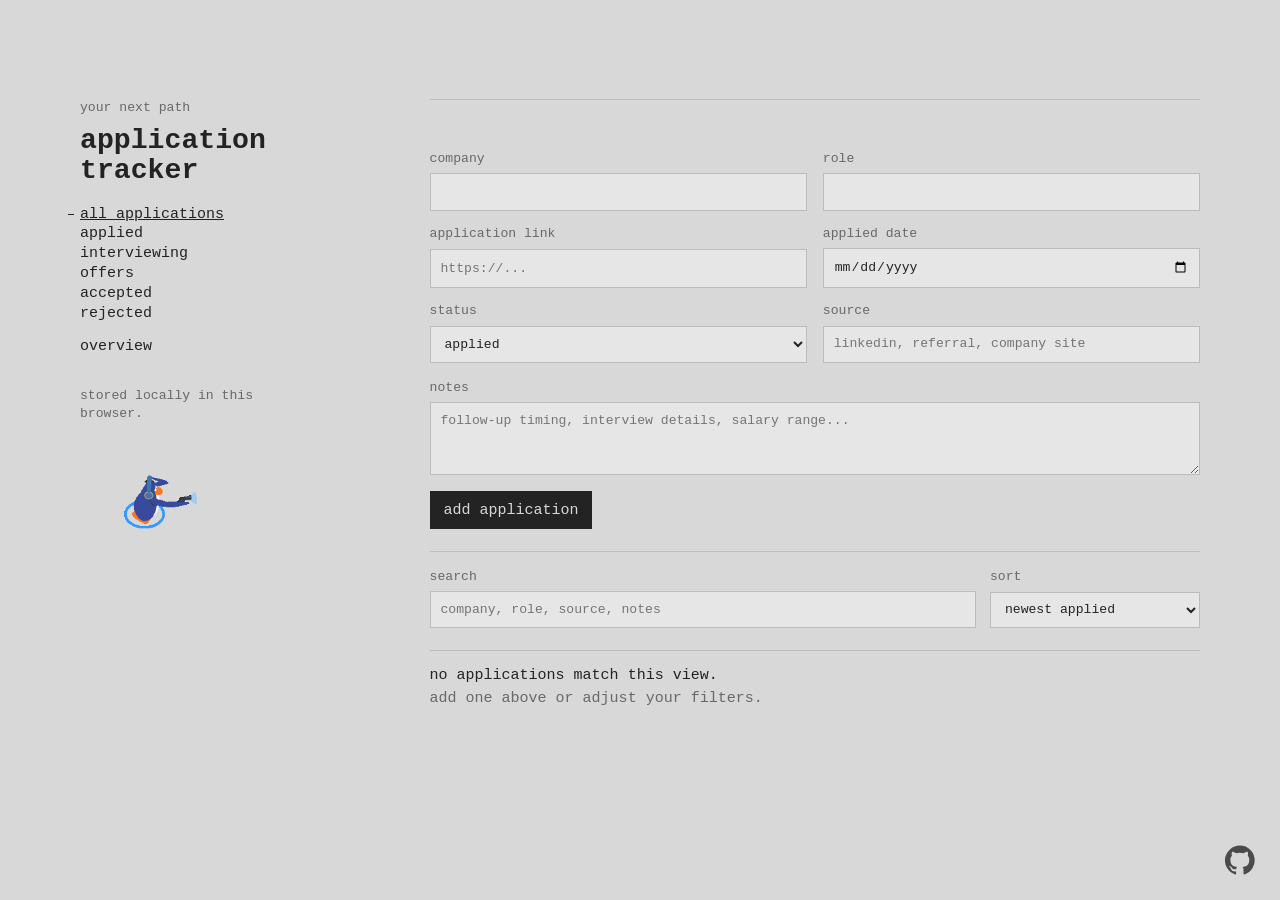
==== index.html @ 87047019 "feat: add GitHub link with icon to index and overview pages; style adjustments for visibility" ====
<!DOCTYPE html>
<html lang="en">
  <head>
    <meta charset="UTF-8" />
    <meta name="viewport" content="width=device-width, initial-scale=1.0" />
    <title>job application tracker</title>
    <link rel="stylesheet" href="./styles.css" />
  </head>
  <body>
    <main class="shell">
      <aside class="rail" aria-label="Tracker navigation">
        <p class="eyebrow">Your next path</p>
        <h1>Application Tracker</h1>

        <nav class="nav-list" aria-label="Status filters">
          <button class="nav-link is-active" type="button" data-filter="All">all applications</button>
          <button class="nav-link" type="button" data-filter="Applied">applied</button>
          <button class="nav-link" type="button" data-filter="Interviewing">interviewing</button>
          <button class="nav-link" type="button" data-filter="Offer">offers</button>
          <button class="nav-link" type="button" data-filter="Accepted">accepted</button>
          <button class="nav-link" type="button" data-filter="Rejected">rejected</button>
          <a class="nav-link overview-link" href="./overview.html">overview</a>
        </nav>

        <p class="microcopy">Stored locally in this browser.</p>

        <div class="mascot" aria-label="Tracker mascot">
          <img src="./assets/mascot.gif" alt="Tracker mascot" />
        </div>
      </aside>

      <section class="workspace" aria-label="Job application workspace">
        <form id="job-form" class="tracker-form">
          <input id="application-id" name="id" type="hidden" />
          <p id="form-error" class="form-error" role="alert" aria-live="polite"></p>

          <div class="form-grid">
            <label for="company">
              company
              <input id="company" name="company" type="text" autocomplete="organization" required />
            </label>

            <label for="role">
              role
              <input id="role" name="role" type="text" autocomplete="off" required />
            </label>

            <label for="applicationLink">
              application link
              <input id="applicationLink" name="applicationLink" type="url" placeholder="https://..." />
            </label>

            <label for="appliedDate">
              applied date
              <input id="appliedDate" name="appliedDate" type="date" required />
            </label>

            <label for="status">
              status
              <select id="status" name="status">
                <option value="Applied">Applied</option>
                <option value="Interviewing">Interviewing</option>
                <option value="Offer">Offer</option>
                <option value="Accepted">Accepted</option>
                <option value="Rejected">Rejected</option>
              </select>
            </label>

            <label id="interview-round-field" for="interviewRound" hidden>
              <span id="interview-round-label">interview round</span>
              <input id="interviewRound" name="interviewRound" type="number" min="1" step="1" placeholder="1" />
            </label>

            <label for="source">
              source
              <input id="source" name="source" type="text" placeholder="LinkedIn, referral, company site" />
            </label>
          </div>

          <label for="notes">
            notes
            <textarea id="notes" name="notes" rows="3" placeholder="Follow-up timing, interview details, salary range..."></textarea>
          </label>

          <div class="form-actions">
            <button id="submit-button" type="submit">add application</button>
            <button id="cancel-edit" class="text-button" type="button" hidden>cancel edit</button>
          </div>
        </form>

        <section class="list-tools" aria-label="Application tools">
          <label class="search-label" for="search">
            search
            <input id="search" type="search" placeholder="company, role, source, notes" />
          </label>
          <label class="sort-label" for="sort">
            sort
            <select id="sort">
              <option value="newest">Newest applied</option>
              <option value="oldest">Oldest applied</option>
              <option value="company">Company A-Z</option>
              <option value="status">Status</option>
            </select>
          </label>
        </section>

        <section id="job-list" class="job-list" aria-live="polite"></section>
      </section>
    </main>

    <a class="github-link" href="https://github.com/tylernsocial" target="_blank" rel="noreferrer" aria-label="Visit Tyler's GitHub profile">
      <svg viewBox="0 0 24 24" aria-hidden="true" focusable="false">
        <path d="M12 .5a12 12 0 0 0-3.8 23.39c.6.11.82-.26.82-.58v-2.03c-3.34.73-4.04-1.61-4.04-1.61-.55-1.39-1.34-1.76-1.34-1.76-1.09-.75.08-.73.08-.73 1.21.08 1.85 1.24 1.85 1.24 1.07 1.84 2.82 1.31 3.51 1 .11-.78.42-1.31.76-1.61-2.66-.3-5.46-1.33-5.46-5.93 0-1.31.47-2.38 1.24-3.22-.12-.3-.54-1.52.12-3.18 0 0 1.01-.32 3.3 1.23a11.46 11.46 0 0 1 6 0c2.29-1.55 3.29-1.23 3.29-1.23.66 1.66.24 2.88.12 3.18.77.84 1.24 1.91 1.24 3.22 0 4.61-2.8 5.63-5.48 5.92.43.37.82 1.1.82 2.22v3.29c0 .32.22.7.83.58A12 12 0 0 0 12 .5Z" />
      </svg>
    </a>

    <script src="./script.js"></script>
  </body>
</html>
---- styles.css ----
:root {
  --paper: #d8d8d8;
  --ink: #232323;
  --muted: #686868;
  --line: #bcbcbc;
  --field: #e6e6e6;
  --applied: #476a92;
  --interviewing: #9a6a22;
  --offer: #b8682d;
  --accepted: #2f7354;
  --rejected: #9a3d3d;
}

* {
  box-sizing: border-box;
}

[hidden] {
  display: none !important;
}

body {
  margin: 0;
  min-height: 100vh;
  background: var(--paper);
  color: var(--ink);
  font-family: "Courier New", Courier, monospace;
  font-size: 15px;
  letter-spacing: 0;
  text-transform: lowercase;
}

button,
input,
select,
textarea {
  font: inherit;
  text-transform: lowercase;
}

button {
  color: inherit;
}

.shell {
  display: grid;
  grid-template-columns: minmax(180px, 260px) minmax(0, 1fr);
  gap: clamp(2rem, 7vw, 8rem);
  width: min(1120px, calc(100% - 40px));
  margin: 0 auto;
  padding: clamp(4rem, 11vh, 8rem) 0 4rem;
}

.rail {
  position: sticky;
  top: 4rem;
  align-self: start;
}

.eyebrow,
.microcopy,
dt,
label,
.funnel-stage-label {
  color: var(--muted);
  font-size: 0.82rem;
  line-height: 1.35;
}

.eyebrow {
  margin: 0 0 0.55rem;
}

h1 {
  width: min-content;
  margin: 0 0 1.2rem;
  font-size: clamp(1.5rem, 2.2vw, 2.05rem);
  font-weight: 600;
  line-height: 1.08;
}

.nav-list {
  display: grid;
  justify-items: start;
  gap: 0.18rem;
  margin-bottom: 2rem;
}

.nav-link,
.text-button {
  appearance: none;
  border: 0;
  background: transparent;
  padding: 0;
  text-align: left;
  cursor: pointer;
}

.nav-link {
  position: relative;
  color: var(--ink);
  text-decoration: none;
}

.overview-link {
  margin-top: 0.85rem;
}

.nav-link::before {
  content: "";
  position: absolute;
  left: -0.75rem;
  top: 50%;
  width: 0.35rem;
  height: 1px;
  background: transparent;
}

.nav-link:hover,
.nav-link.is-active,
.text-button:hover,
a:hover {
  text-decoration: underline;
}

.nav-link.is-active::before {
  background: var(--ink);
}

.text-button.danger {
  color: var(--rejected);
}

.microcopy {
  max-width: 13rem;
  margin: 1.2rem 0 0;
}

.mascot {
  width: min(8rem, 52vw);
  margin-top: 2rem;
}

.mascot img {
  display: block;
  width: 100%;
  height: auto;
}

.workspace {
  min-width: 0;
  display: grid;
  gap: 1.35rem;
}

.application-funnel {
  min-width: 0;
  border-top: 1px solid var(--line);
  border-bottom: 1px solid var(--line);
}

.funnel-scroll {
  width: 100%;
  max-width: 100%;
  min-width: 0;
}

.funnel-timeline {
  --step-size: min(var(--desktop-step, 64px), 8vw);
  padding: 2.5rem clamp(0.25rem, 2vw, 1.25rem) 1.75rem;
}

.funnel-stage {
  position: relative;
  width: calc(100% - (var(--step-index) * var(--step-size)));
  min-width: 0;
  min-height: 86px;
  margin-left: calc(var(--step-index) * var(--step-size));
  color: var(--applied);
  text-align: left;
}

.funnel-stage:not(:last-child)::after {
  content: "";
  position: absolute;
  z-index: 0;
  top: 50px;
  left: 8px;
  width: var(--step-size);
  height: 86px;
  border-bottom: 1px solid currentColor;
  border-left: 1px solid currentColor;
  opacity: 0.72;
}

.funnel-stage-index,
.funnel-stage-label,
.funnel-stage-value {
  display: block;
}

.funnel-stage-index {
  margin: 0 0 0.35rem 2rem;
  color: #969696;
  font-size: 0.75rem;
}

.funnel-stage-label {
  margin: 0 7rem 0 2rem;
  color: var(--muted);
  line-height: 1.25;
}

.funnel-stage-value {
  margin: 0.4rem 0 0 2rem;
  font-size: 1.35rem;
  font-weight: 400;
  line-height: 1;
}

.funnel-node {
  position: absolute;
  z-index: 1;
  display: block;
  width: 18px;
  height: 18px;
  top: 41px;
  left: 0;
  border: 1px solid currentColor;
  border-radius: 50%;
  background: var(--paper);
}

.funnel-rejected-branch {
  position: absolute;
  top: 34px;
  right: 0;
  width: 84px;
  color: #c65d5d;
  font-size: 0.75rem;
  text-align: left;
}

.funnel-rejected-branch::before {
  content: "";
  position: absolute;
  top: 16px;
  right: calc(100% + 7px);
  width: clamp(30px, 7vw, 68px);
  height: 1px;
  border-top: 1px solid currentColor;
}

.funnel-rejected-branch::after {
  content: "";
  position: absolute;
  top: 13px;
  left: -7px;
  border: 4px solid transparent;
  border-left-color: currentColor;
}

.funnel-rejected-branch span,
.funnel-rejected-branch strong {
  display: block;
  font-weight: 400;
}

.funnel-rejected-branch span {
  padding-top: 0.25rem;
  border-top: 1px solid currentColor;
  color: var(--muted);
}

.funnel-rejected-branch strong {
  margin-top: 0.3rem;
  font-size: 1rem;
}

.overview-header {
  padding-bottom: 0.4rem;
}

.overview-header h2 {
  margin: 0;
  font-size: clamp(1.25rem, 2vw, 1.65rem);
  font-weight: 600;
}

.overview-header p {
  max-width: 42rem;
  margin: 0.45rem 0 0;
  color: var(--muted);
  font-size: 0.82rem;
  line-height: 1.45;
}

.tracker-form,
.list-tools,
.job-item,
.empty-state {
  border-top: 1px solid var(--line);
}

.tracker-form {
  display: grid;
  gap: 1rem;
  padding-top: 1.1rem;
}

.form-error {
  min-height: 1rem;
  margin: 0;
  color: var(--rejected);
  font-size: 0.85rem;
}

.form-grid {
  display: grid;
  grid-template-columns: repeat(2, minmax(0, 1fr));
  gap: 0.9rem 1rem;
}

label {
  display: grid;
  gap: 0.35rem;
}

input,
select,
textarea {
  width: 100%;
  min-width: 0;
  border: 1px solid var(--line);
  border-radius: 0;
  background: var(--field);
  color: var(--ink);
  padding: 0.56rem 0.62rem;
  outline: none;
}

textarea {
  resize: vertical;
}

input:focus,
select:focus,
textarea:focus {
  border-color: var(--ink);
  box-shadow: inset 0 -1px 0 var(--ink);
}

button[type="submit"] {
  width: max-content;
  border: 1px solid var(--ink);
  border-radius: 0;
  background: var(--ink);
  color: var(--paper);
  padding: 0.58rem 0.8rem;
  cursor: pointer;
}

button[type="submit"]:hover {
  background: transparent;
  color: var(--ink);
}

.form-actions,
.list-tools,
.row-actions {
  display: flex;
  flex-wrap: wrap;
  align-items: end;
  gap: 0.85rem;
}

.list-tools {
  justify-content: space-between;
  padding-top: 1rem;
}

.search-label {
  flex: 1 1 280px;
}

.sort-label {
  flex: 0 1 210px;
}

.job-list {
  display: grid;
  gap: 0.95rem;
}

.job-item {
  position: relative;
  display: grid;
  gap: 1rem;
  padding: 1rem 0 1.1rem 1rem;
}

.job-item::before {
  content: "";
  position: absolute;
  left: 0;
  top: 1rem;
  bottom: 1.1rem;
  width: 3px;
  background: var(--applied);
}

.job-item.status-interviewing::before {
  background: var(--interviewing);
}

.job-item.status-offer::before {
  background: var(--offer);
}

.job-item.status-accepted::before {
  background: var(--accepted);
}

.job-item.status-rejected::before {
  background: var(--rejected);
}

.job-main {
  display: flex;
  justify-content: space-between;
  gap: 1rem;
}

.company {
  margin: 0 0 0.25rem;
  color: var(--muted);
}

.job-item h2 {
  margin: 0;
  font-size: 1.2rem;
  line-height: 1.2;
}

.status-pill {
  align-self: start;
  border: 1px solid currentColor;
  padding: 0.24rem 0.42rem;
  font-size: 0.78rem;
  white-space: nowrap;
}

.status-pill.status-applied {
  color: var(--applied);
}

.status-pill.status-interviewing {
  color: var(--interviewing);
}

.status-pill.status-offer {
  color: var(--offer);
}

.status-pill.status-accepted {
  color: var(--accepted);
}

.status-pill.status-rejected {
  color: var(--rejected);
}

.job-details {
  display: grid;
  grid-template-columns: repeat(5, minmax(0, 1fr));
  gap: 0.75rem;
  margin: 0;
}

.job-details div,
.row-actions label {
  min-width: 0;
}

dt,
dd {
  margin: 0;
}

dd,
.notes {
  overflow-wrap: anywhere;
  line-height: 1.4;
}

a {
  color: inherit;
  text-underline-offset: 0.18rem;
}

.github-link {
  position: fixed;
  right: 1.25rem;
  bottom: 1.25rem;
  z-index: 10;
  display: grid;
  place-items: center;
  width: 2.5rem;
  height: 2.5rem;
  color: var(--ink);
  opacity: 0.78;
  transition: opacity 160ms ease, transform 160ms ease;
}

.github-link:hover,
.github-link:focus-visible {
  opacity: 1;
  transform: translateY(-2px);
}

.github-link svg {
  display: block;
  width: 1.85rem;
  height: 1.85rem;
  fill: currentColor;
}

.notes {
  max-width: 58rem;
  margin: 0;
  color: #3d3d3d;
}

.row-actions select {
  min-width: 170px;
}

.empty-state {
  padding-top: 1rem;
}

.empty-state p,
.empty-state span {
  margin: 0;
}

.empty-state span {
  display: block;
  margin-top: 0.35rem;
  color: var(--muted);
}

@media (max-width: 860px) {
  .shell {
    grid-template-columns: 1fr;
    gap: 2rem;
    padding-top: 2.4rem;
  }

  .rail {
    position: static;
    display: grid;
    grid-template-columns: 1fr auto;
    column-gap: 1rem;
    align-items: start;
  }

  h1 {
    width: auto;
    max-width: 16rem;
  }

  .nav-list {
    grid-template-columns: repeat(2, max-content);
    column-gap: 1.25rem;
  }

  .mascot {
    grid-column: 2;
    grid-row: 1 / span 4;
    width: clamp(5rem, 20vw, 7rem);
    margin-top: 0;
  }

  .form-grid,
  .job-details {
    grid-template-columns: repeat(2, minmax(0, 1fr));
  }
}

@media (max-width: 560px) {
  body {
    font-size: 14px;
  }

  .shell {
    width: min(100% - 28px, 1120px);
  }

  .rail {
    grid-template-columns: 1fr;
  }

  .nav-list,
  .form-grid,
  .job-details,
  .job-main {
    grid-template-columns: 1fr;
  }

  .mascot {
    grid-column: auto;
    grid-row: auto;
    width: 5.5rem;
    margin-top: 0.75rem;
  }

  .job-main {
    display: grid;
  }

  .status-pill {
    justify-self: start;
  }

  .funnel-timeline {
    --step-size: var(--mobile-step, 22px);
  }

  .github-link {
    right: 0.85rem;
    bottom: 0.85rem;
  }

}
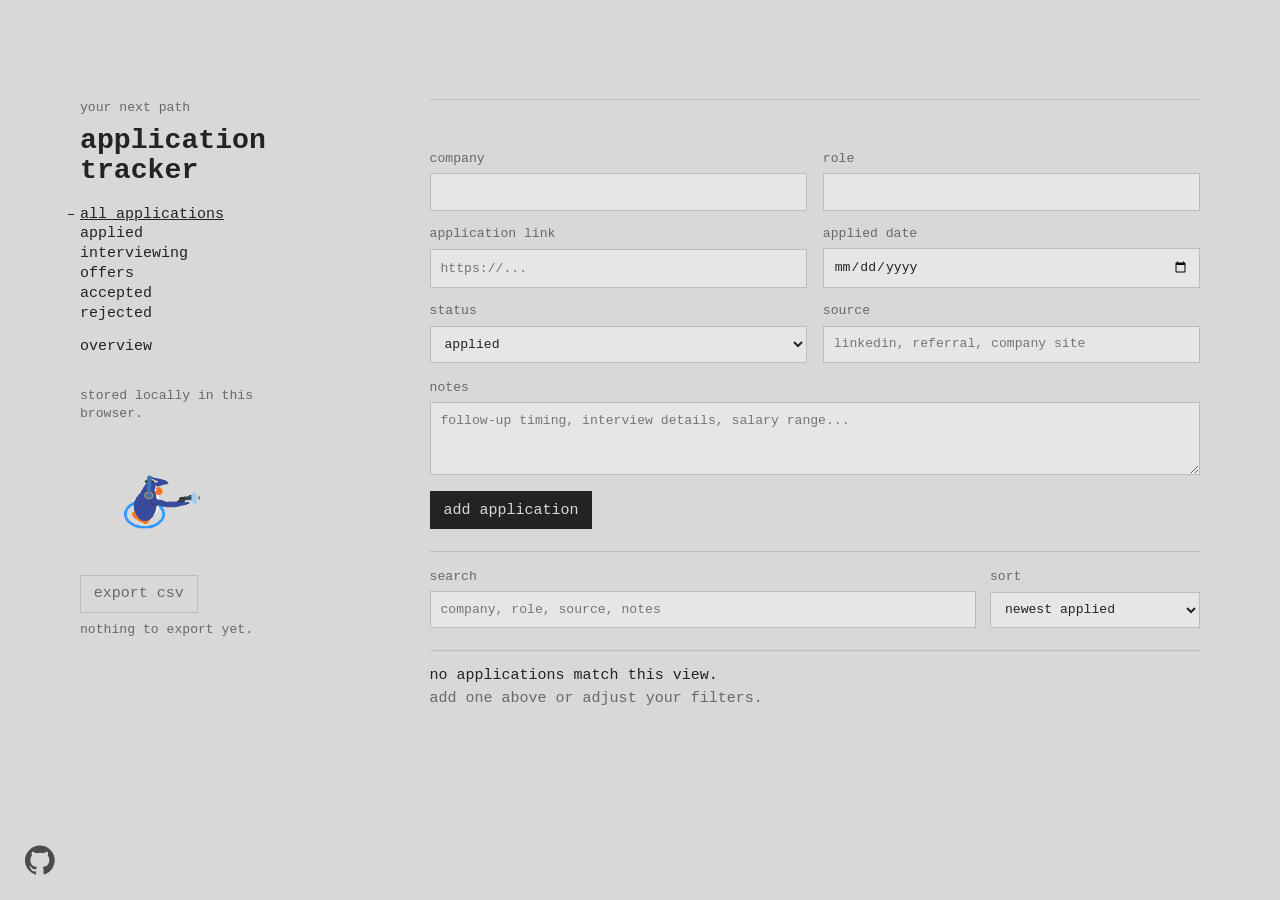
==== commit 8a6847e2: "feat: add export functionality for job applications to CSV with UI updates" ====
--- a/index.html
+++ b/index.html
@@ -26,6 +26,11 @@
 
         <div class="mascot" aria-label="Tracker mascot">
           <img src="./assets/mascot.gif" alt="Tracker mascot" />
+        </div>
+
+        <div class="export-panel">
+          <button id="export-csv" class="primary-button" type="button">export csv</button>
+          <p id="export-message" class="export-message" aria-live="polite"></p>
         </div>
       </aside>
 
@@ -83,7 +88,7 @@
           </label>
 
           <div class="form-actions">
-            <button id="submit-button" type="submit">add application</button>
+            <button id="submit-button" class="primary-button" type="submit">add application</button>
             <button id="cancel-edit" class="text-button" type="button" hidden>cancel edit</button>
           </div>
         </form>
--- a/styles.css
+++ b/styles.css
@@ -147,6 +147,21 @@
   height: auto;
 }
 
+.export-panel {
+  display: grid;
+  justify-items: start;
+  gap: 0.55rem;
+  margin-top: 1rem;
+}
+
+.export-message {
+  min-height: 1rem;
+  margin: 0;
+  color: var(--muted);
+  font-size: 0.82rem;
+  line-height: 1.35;
+}
+
 .workspace {
   min-width: 0;
   display: grid;
@@ -350,6 +365,7 @@
   box-shadow: inset 0 -1px 0 var(--ink);
 }
 
+.primary-button,
 button[type="submit"] {
   width: max-content;
   border: 1px solid var(--ink);
@@ -360,9 +376,18 @@
   cursor: pointer;
 }
 
-button[type="submit"]:hover {
+.primary-button:hover:not(:disabled),
+button[type="submit"]:hover:not(:disabled) {
   background: transparent;
   color: var(--ink);
+}
+
+.primary-button:disabled,
+button[type="submit"]:disabled {
+  border-color: var(--line);
+  background: transparent;
+  color: var(--muted);
+  cursor: not-allowed;
 }
 
 .form-actions,
@@ -500,7 +525,7 @@
 
 .github-link {
   position: fixed;
-  right: 1.25rem;
+  left: 1.25rem;
   bottom: 1.25rem;
   z-index: 10;
   display: grid;
@@ -628,7 +653,7 @@
   }
 
   .github-link {
-    right: 0.85rem;
+    left: 0.85rem;
     bottom: 0.85rem;
   }
 
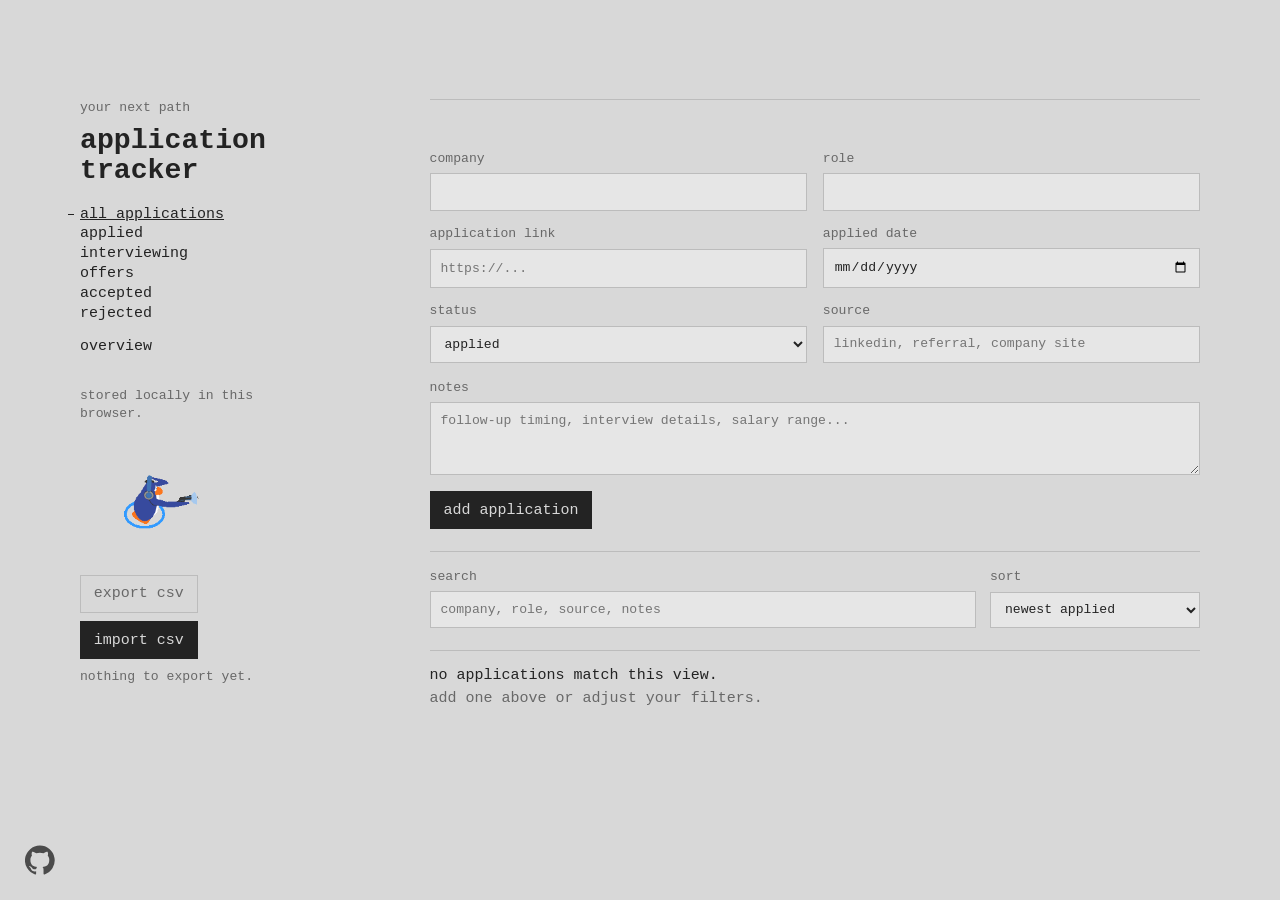
==== commit 92a22f5d: "feat: add import functionality for CSV files with UI updates and styling" ====
--- a/index.html
+++ b/index.html
@@ -30,6 +30,8 @@
 
         <div class="export-panel">
           <button id="export-csv" class="primary-button" type="button">export csv</button>
+          <button id="import-csv" class="primary-button secondary-button" type="button">import csv</button>
+          <input id="import-csv-file" type="file" accept=".csv,text/csv" hidden />
           <p id="export-message" class="export-message" aria-live="polite"></p>
         </div>
       </aside>
--- a/styles.css
+++ b/styles.css
@@ -154,6 +154,16 @@
   margin-top: 1rem;
 }
 
+.secondary-button {
+  background: transparent;
+  color: var(--ink);
+}
+
+.secondary-button:hover:not(:disabled) {
+  background: var(--ink);
+  color: var(--paper);
+}
+
 .export-message {
   min-height: 1rem;
   margin: 0;
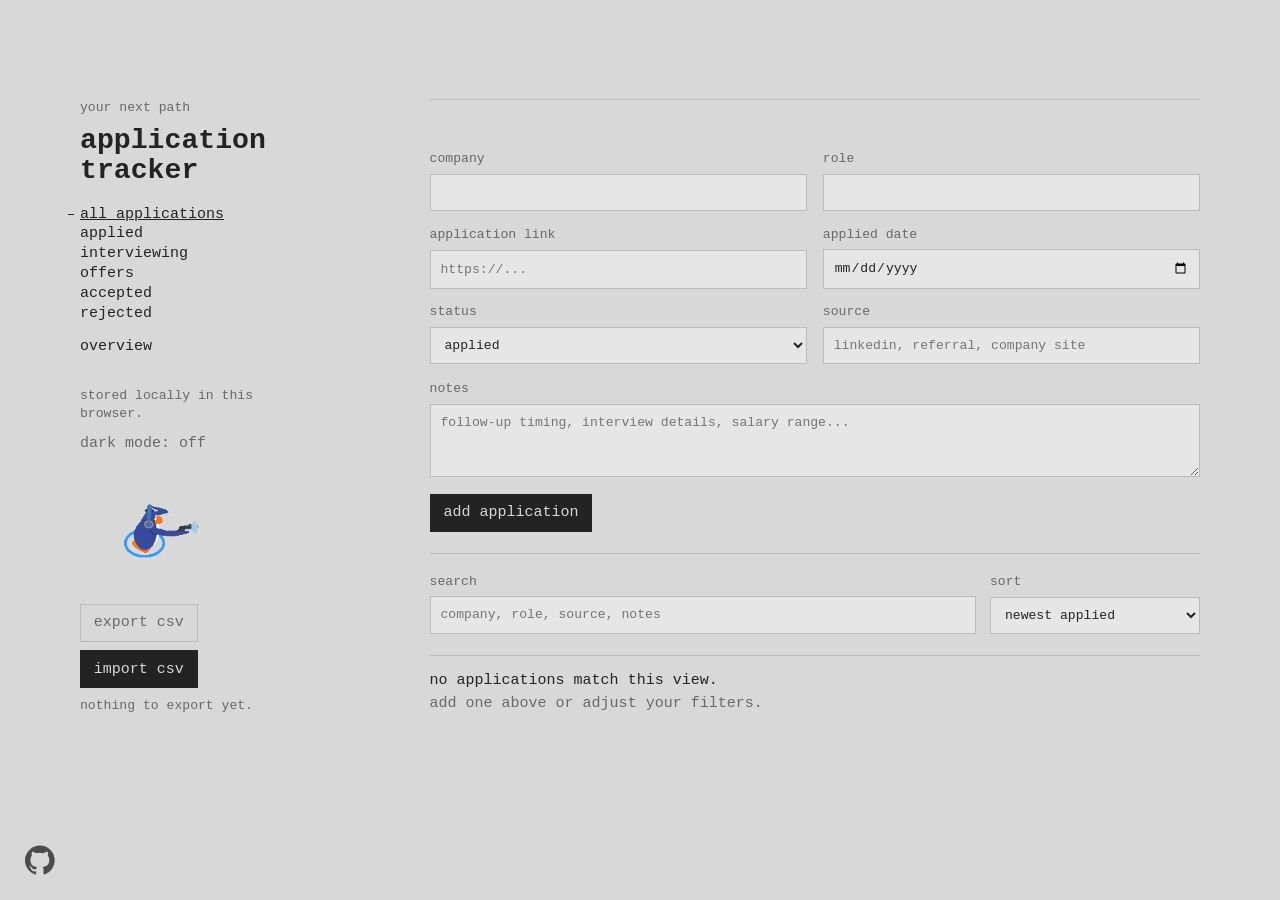
==== commit c814f2eb: "feat: implement theme toggle functionality with dark mode support and related UI updates" ====
--- a/index.html
+++ b/index.html
@@ -4,6 +4,7 @@
     <meta charset="UTF-8" />
     <meta name="viewport" content="width=device-width, initial-scale=1.0" />
     <title>job application tracker</title>
+    <script src="./theme.js"></script>
     <link rel="stylesheet" href="./styles.css" />
   </head>
   <body>
@@ -23,6 +24,9 @@
         </nav>
 
         <p class="microcopy">Stored locally in this browser.</p>
+        <button id="theme-toggle" class="text-button theme-toggle" type="button" aria-pressed="false">
+          dark mode: off
+        </button>
 
         <div class="mascot" aria-label="Tracker mascot">
           <img src="./assets/mascot.gif" alt="Tracker mascot" />
--- a/styles.css
+++ b/styles.css
@@ -9,6 +9,29 @@
   --offer: #b8682d;
   --accepted: #2f7354;
   --rejected: #9a3d3d;
+  --subtle: #969696;
+  --notes: #3d3d3d;
+  --rejected-branch: #c65d5d;
+  --funnel-stage-lightness: 45%;
+  color-scheme: light;
+}
+
+:root[data-theme="dark"] {
+  --paper: #181818;
+  --ink: #ededed;
+  --muted: #aaa;
+  --line: #444;
+  --field: #252525;
+  --applied: #81a8d2;
+  --interviewing: #d3a454;
+  --offer: #df9560;
+  --accepted: #71b993;
+  --rejected: #dc7979;
+  --subtle: #888;
+  --notes: #d0d0d0;
+  --rejected-branch: #e48484;
+  --funnel-stage-lightness: 67%;
+  color-scheme: dark;
 }
 
 * {
@@ -134,6 +157,15 @@
 .microcopy {
   max-width: 13rem;
   margin: 1.2rem 0 0;
+}
+
+.theme-toggle {
+  margin-top: 0.75rem;
+  color: var(--muted);
+}
+
+.theme-toggle[aria-pressed="true"] {
+  color: var(--ink);
 }
 
 .mascot {
@@ -226,7 +258,7 @@
 
 .funnel-stage-index {
   margin: 0 0 0.35rem 2rem;
-  color: #969696;
+  color: var(--subtle);
   font-size: 0.75rem;
 }
 
@@ -261,7 +293,7 @@
   top: 34px;
   right: 0;
   width: 84px;
-  color: #c65d5d;
+  color: var(--rejected-branch);
   font-size: 0.75rem;
   text-align: left;
 }
@@ -563,7 +595,7 @@
 .notes {
   max-width: 58rem;
   margin: 0;
-  color: #3d3d3d;
+  color: var(--notes);
 }
 
 .row-actions select {
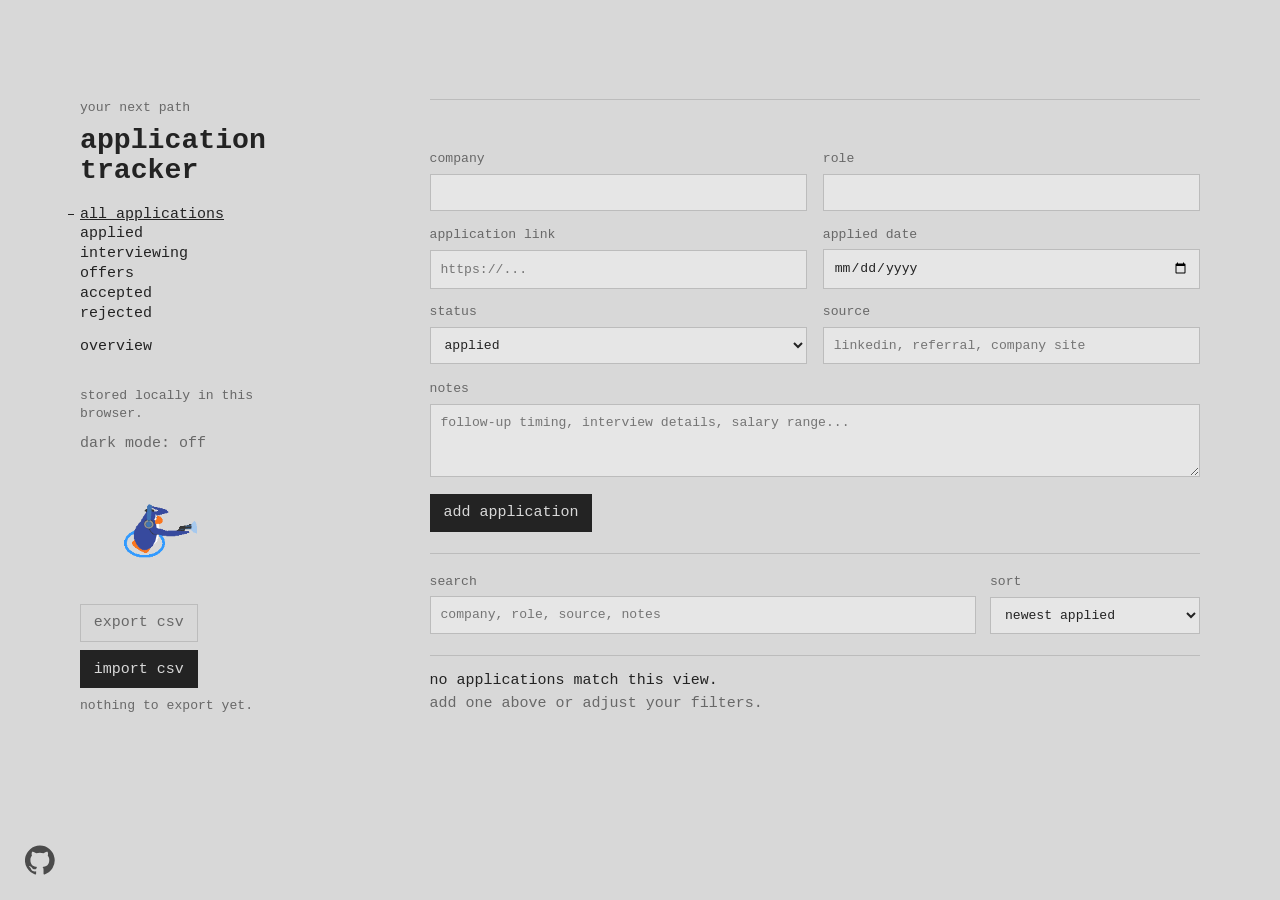
==== commit 2da7bcb2: "feat: enhance CSV import functionality with help tooltip and styling adjustments" ====
--- a/index.html
+++ b/index.html
@@ -34,8 +34,21 @@
 
         <div class="export-panel">
           <button id="export-csv" class="primary-button" type="button">export csv</button>
-          <button id="import-csv" class="primary-button secondary-button" type="button">import csv</button>
-          <input id="import-csv-file" type="file" accept=".csv,text/csv" hidden />
+          <div class="import-control">
+            <button
+              id="import-csv"
+              class="primary-button secondary-button"
+              type="button"
+              aria-describedby="import-csv-help"
+            >
+              import csv
+            </button>
+            <input id="import-csv-file" type="file" accept=".csv,text/csv" hidden />
+            <div id="import-csv-help" class="import-help" role="tooltip">
+              add a temporary application, press export csv, then use that file as your template. add your
+              applications to it and import the finished csv here.
+            </div>
+          </div>
           <p id="export-message" class="export-message" aria-live="polite"></p>
         </div>
       </aside>
--- a/styles.css
+++ b/styles.css
@@ -196,6 +196,47 @@
   color: var(--paper);
 }
 
+.import-control {
+  position: relative;
+  width: max-content;
+}
+
+.import-help {
+  position: absolute;
+  z-index: 20;
+  top: 50%;
+  right: calc(100% + 0.75rem);
+  width: min(18rem, calc(100vw - 2rem));
+  padding: 0.7rem 0.8rem;
+  border: 1px solid var(--line);
+  background: var(--field);
+  color: var(--ink);
+  font-size: 0.78rem;
+  line-height: 1.45;
+  opacity: 0;
+  pointer-events: none;
+  transform: translateY(-50%) translateX(0.25rem);
+  transition: opacity 140ms ease, transform 140ms ease, visibility 140ms;
+  visibility: hidden;
+}
+
+.import-help::before {
+  content: "";
+  position: absolute;
+  top: 50%;
+  left: 100%;
+  border: 6px solid transparent;
+  border-left-color: var(--line);
+  transform: translateY(-50%);
+}
+
+.import-control:hover .import-help,
+.import-control:focus-within .import-help {
+  opacity: 1;
+  transform: translateY(-50%) translateX(0);
+  visibility: visible;
+}
+
 .export-message {
   min-height: 1rem;
   margin: 0;
@@ -653,6 +694,30 @@
   .job-details {
     grid-template-columns: repeat(2, minmax(0, 1fr));
   }
+
+  .import-help {
+    top: calc(100% + 0.6rem);
+    right: auto;
+    left: 0;
+    width: min(18rem, calc(100vw - 2.5rem));
+    transform: translateY(-0.25rem);
+  }
+
+  .import-help::before {
+    left: 1.2rem;
+    right: auto;
+    bottom: 100%;
+    top: auto;
+    border-left-color: transparent;
+    border-right-color: transparent;
+    border-bottom-color: var(--line);
+    transform: none;
+  }
+
+  .import-control:hover .import-help,
+  .import-control:focus-within .import-help {
+    transform: translateY(0);
+  }
 }
 
 @media (max-width: 560px) {
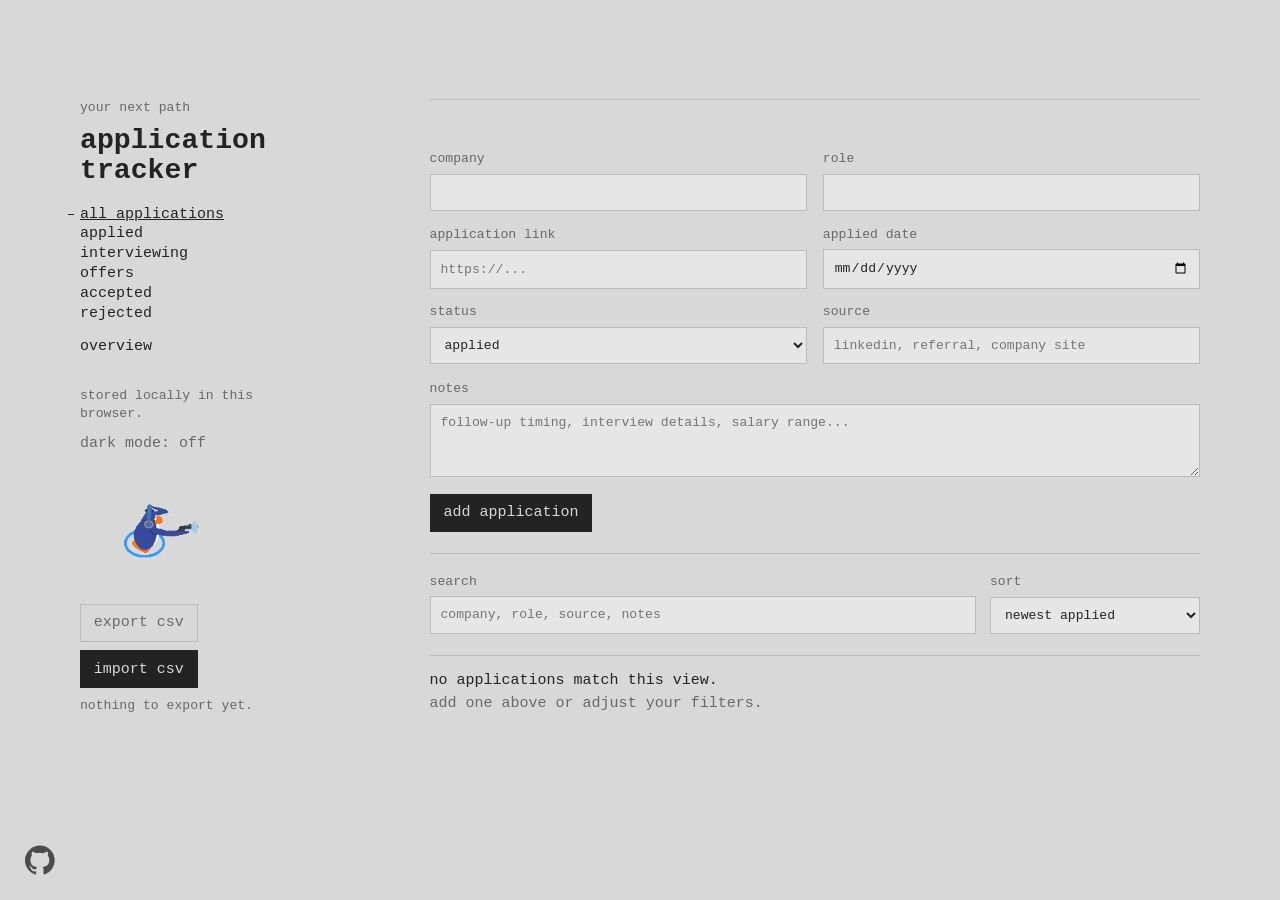
==== commit c8cacb5a: "feat: add back-to-top button with visibility toggle and styling" ====
--- a/index.html
+++ b/index.html
@@ -132,6 +132,11 @@
       </section>
     </main>
 
+    <button id="back-to-top" class="primary-button back-to-top" type="button" aria-label="Back to top" hidden>
+      <span aria-hidden="true">&#8593;</span>
+      back to top
+    </button>
+
     <a class="github-link" href="https://github.com/tylernsocial" target="_blank" rel="noreferrer" aria-label="Visit Tyler's GitHub profile">
       <svg viewBox="0 0 24 24" aria-hidden="true" focusable="false">
         <path d="M12 .5a12 12 0 0 0-3.8 23.39c.6.11.82-.26.82-.58v-2.03c-3.34.73-4.04-1.61-4.04-1.61-.55-1.39-1.34-1.76-1.34-1.76-1.09-.75.08-.73.08-.73 1.21.08 1.85 1.24 1.85 1.24 1.07 1.84 2.82 1.31 3.51 1 .11-.78.42-1.31.76-1.61-2.66-.3-5.46-1.33-5.46-5.93 0-1.31.47-2.38 1.24-3.22-.12-.3-.54-1.52.12-3.18 0 0 1.01-.32 3.3 1.23a11.46 11.46 0 0 1 6 0c2.29-1.55 3.29-1.23 3.29-1.23.66 1.66.24 2.88.12 3.18.77.84 1.24 1.91 1.24 3.22 0 4.61-2.8 5.63-5.48 5.92.43.37.82 1.1.82 2.22v3.29c0 .32.22.7.83.58A12 12 0 0 0 12 .5Z" />
--- a/styles.css
+++ b/styles.css
@@ -633,6 +633,21 @@
   fill: currentColor;
 }
 
+.back-to-top {
+  position: fixed;
+  right: 1.25rem;
+  bottom: 1.25rem;
+  z-index: 10;
+  display: inline-flex;
+  align-items: center;
+  gap: 0.45rem;
+}
+
+.back-to-top span {
+  font-size: 1.1rem;
+  line-height: 1;
+}
+
 .notes {
   max-width: 58rem;
   margin: 0;
@@ -764,4 +779,9 @@
     bottom: 0.85rem;
   }
 
-}
+  .back-to-top {
+    right: 0.85rem;
+    bottom: 0.85rem;
+  }
+
+}
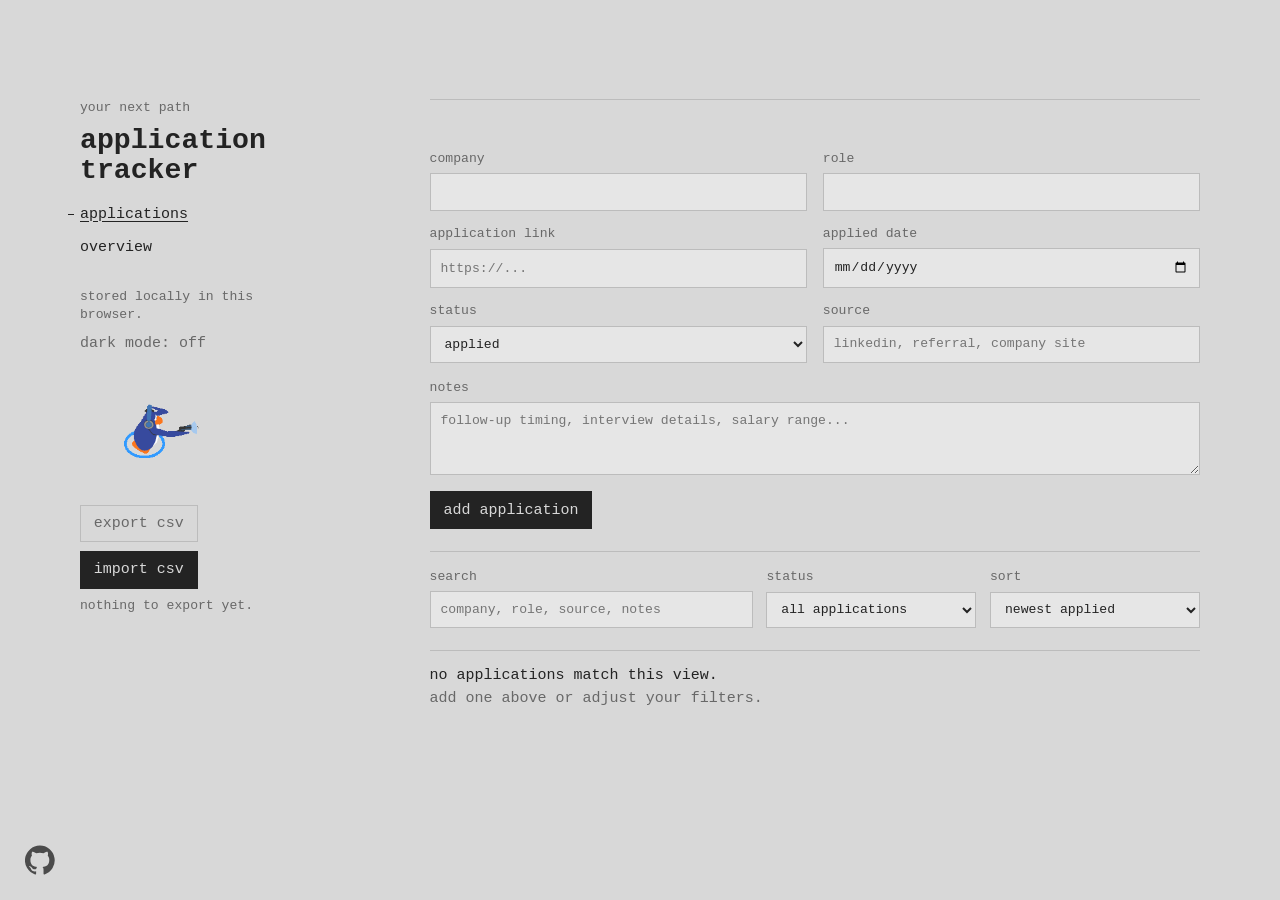
==== commit 749c1fdf: "feat: update navigation and filtering options with new status dropdown and UI enhancements" ====
--- a/index.html
+++ b/index.html
@@ -13,13 +13,8 @@
         <p class="eyebrow">Your next path</p>
         <h1>Application Tracker</h1>
 
-        <nav class="nav-list" aria-label="Status filters">
-          <button class="nav-link is-active" type="button" data-filter="All">all applications</button>
-          <button class="nav-link" type="button" data-filter="Applied">applied</button>
-          <button class="nav-link" type="button" data-filter="Interviewing">interviewing</button>
-          <button class="nav-link" type="button" data-filter="Offer">offers</button>
-          <button class="nav-link" type="button" data-filter="Accepted">accepted</button>
-          <button class="nav-link" type="button" data-filter="Rejected">rejected</button>
+        <nav class="nav-list" aria-label="Tracker views">
+          <a class="nav-link is-active" href="./index.html" aria-current="page">applications</a>
           <a class="nav-link overview-link" href="./overview.html">overview</a>
         </nav>
 
@@ -117,13 +112,23 @@
             search
             <input id="search" type="search" placeholder="company, role, source, notes" />
           </label>
+          <label class="filter-label" for="status-filter">
+            status
+            <select id="status-filter">
+              <option value="All">All applications</option>
+              <option value="Applied">Applied</option>
+              <option value="Interviewing">Interviewing</option>
+              <option value="Offer">Offers</option>
+              <option value="Accepted">Accepted</option>
+              <option value="Rejected">Rejected</option>
+            </select>
+          </label>
           <label class="sort-label" for="sort">
             sort
             <select id="sort">
               <option value="newest">Newest applied</option>
               <option value="oldest">Oldest applied</option>
               <option value="company">Company A-Z</option>
-              <option value="status">Status</option>
             </select>
           </label>
         </section>
--- a/styles.css
+++ b/styles.css
@@ -491,6 +491,7 @@
   flex: 1 1 280px;
 }
 
+.filter-label,
 .sort-label {
   flex: 0 1 210px;
 }
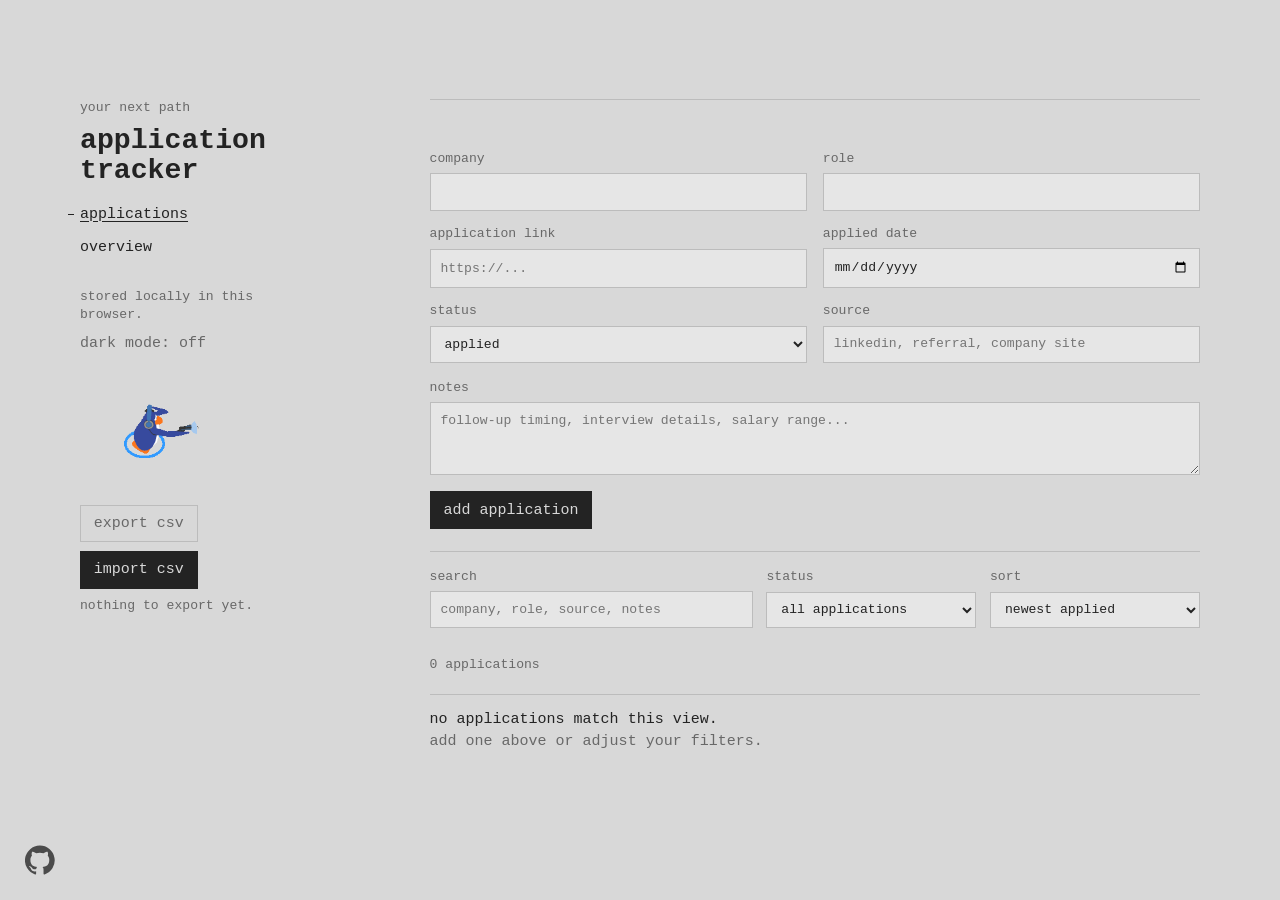
==== commit 911f996c: "feat: add results count display for job applications with styling" ====
--- a/index.html
+++ b/index.html
@@ -133,6 +133,8 @@
           </label>
         </section>
 
+        <p id="results-count" class="results-count" aria-live="polite" aria-atomic="true"></p>
+
         <section id="job-list" class="job-list" aria-live="polite"></section>
       </section>
     </main>
--- a/styles.css
+++ b/styles.css
@@ -496,6 +496,12 @@
   flex: 0 1 210px;
 }
 
+.results-count {
+  margin: 0.45rem 0 0;
+  color: var(--muted);
+  font-size: 0.82rem;
+}
+
 .job-list {
   display: grid;
   gap: 0.95rem;
